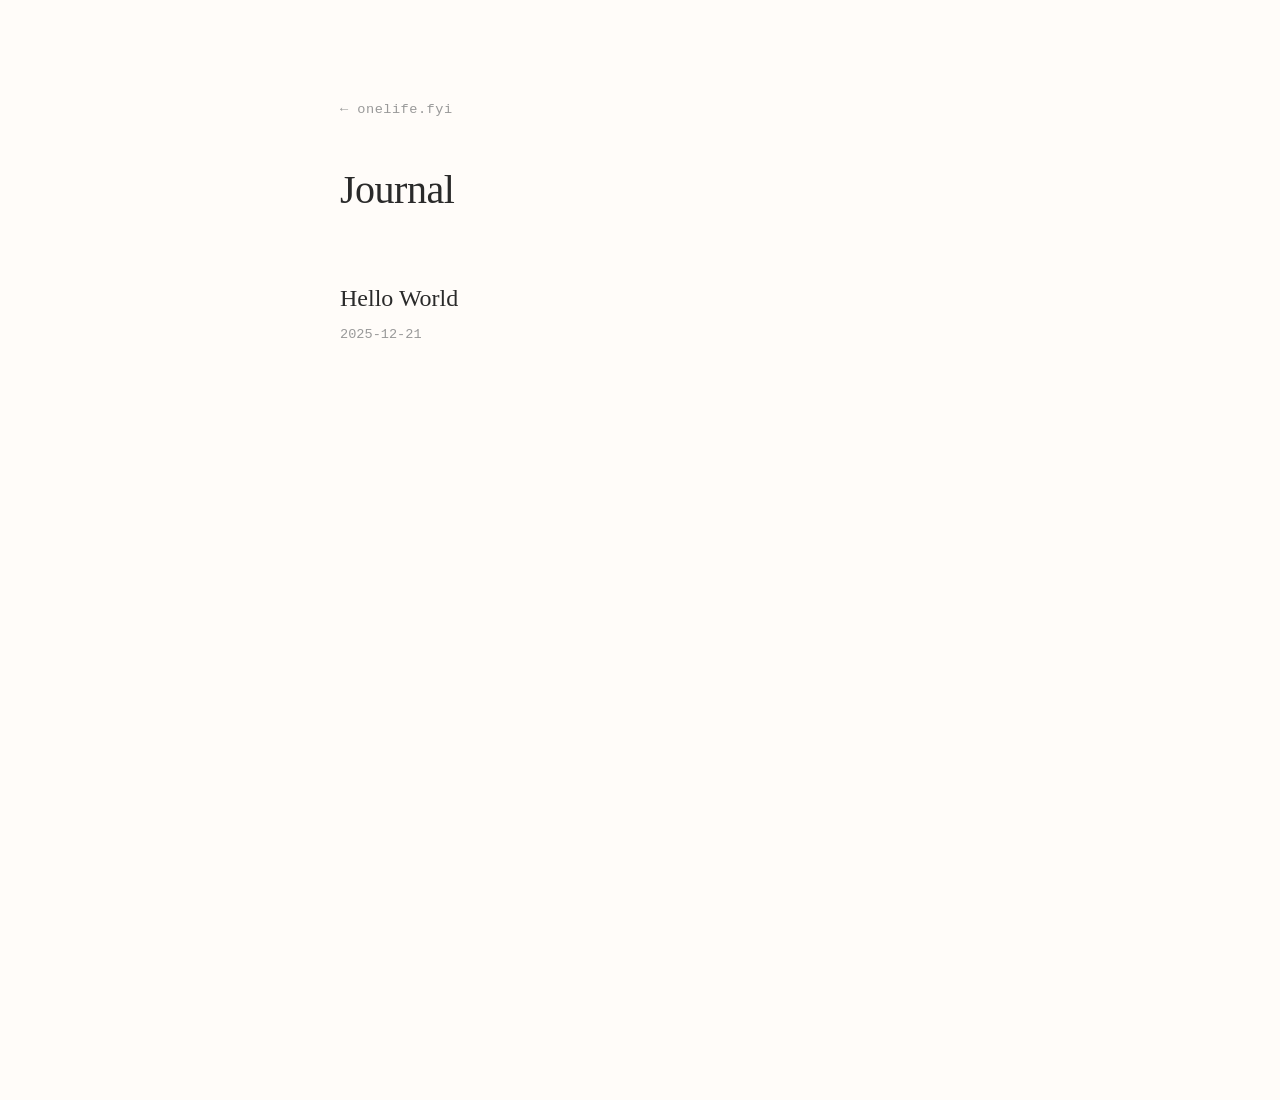
==== journal.html @ 36dee9a9 "Added journal + first post" ====
<!DOCTYPE html>
<html lang="en">
  <head>
    <meta charset="UTF-8" />
    <meta name="viewport" content="width=device-width, initial-scale=1.0" />
    <title>Journal - onelife.fyi</title>
    <style>
      :root {
        --bg: #fffcf9;
        --text: #2a2a2a;
        --meta: #999;
        --font-body: "Georgia", "Times New Roman", serif;
        --font-mono: "SF Mono", "Monaco", "Courier New", monospace;
      }

      body {
        background-color: var(--bg);
        color: var(--text);
        font-family: var(--font-body);
        line-height: 1.5;
        /* Changed for list view: align to top */
        min-height: 100vh;
        display: flex;
        flex-direction: column;
        justify-content: flex-start;
        align-items: flex-start;
        padding: 100px 40px; /* Top padding creates breathing room */
        max-width: 600px;
        margin: 0 auto;
      }

      .site-id {
        font-family: var(--font-mono);
        font-size: 0.85rem;
        color: var(--meta);
        margin-bottom: 40px;
        letter-spacing: 0.5px;
        text-decoration: none;
      }
      .site-id:hover {
        color: var(--text);
      }

      h1 {
        font-size: 2.5rem;
        font-weight: normal;
        margin: 0 0 60px 0;
        letter-spacing: -0.5px;
      }

      ul {
        list-style: none;
        padding: 0;
        margin: 0;
        width: 100%;
      }
      li {
        margin-bottom: 30px;
      }

      .post-link {
        text-decoration: none;
        display: block;
      }

      .post-title {
        font-size: 1.5rem;
        color: var(--text);
        display: block;
        margin-bottom: 5px;
      }

      .post-date {
        font-family: var(--font-mono);
        font-size: 0.85rem;
        color: var(--meta);
      }

      .post-link:hover .post-title {
        text-decoration: underline;
      }
    </style>
  </head>
  <body>
    <a href="index.html" class="site-id">← onelife.fyi</a>

    <h1>Journal</h1>

    <ul>
      <li>
        <a href="journal/20251221_helloWorld.html" class="post-link">
          <span class="post-title">Hello World</span>
          <span class="post-date">2025-12-21</span>
        </a>
      </li>
    </ul>
  </body>
</html>
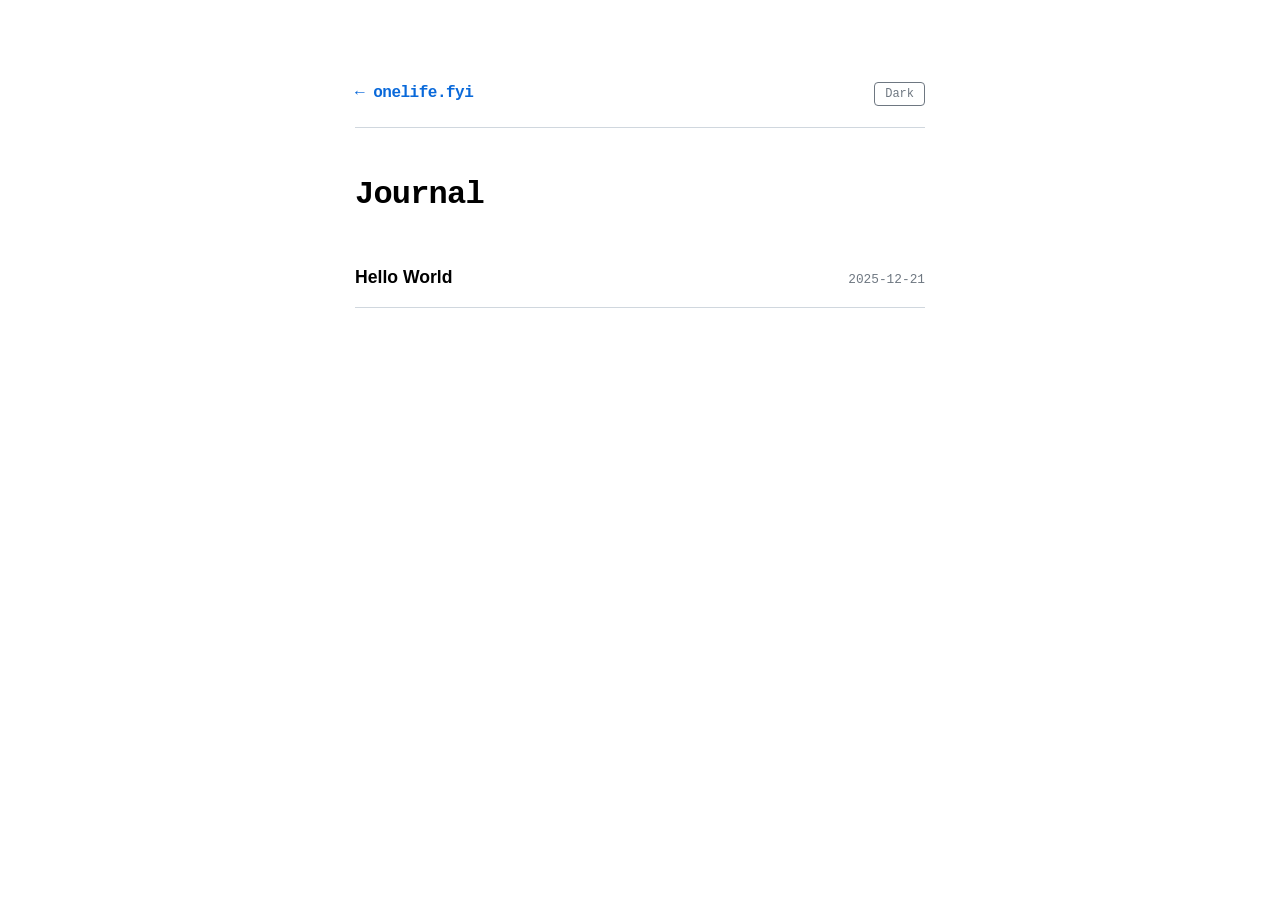
==== commit 7c5ecf37: "Change style + organise code" ====
--- a/journal.html
+++ b/journal.html
@@ -4,89 +4,18 @@
     <meta charset="UTF-8" />
     <meta name="viewport" content="width=device-width, initial-scale=1.0" />
     <title>Journal - onelife.fyi</title>
-    <style>
-      :root {
-        --bg: #fffcf9;
-        --text: #2a2a2a;
-        --meta: #999;
-        --font-body: "Georgia", "Times New Roman", serif;
-        --font-mono: "SF Mono", "Monaco", "Courier New", monospace;
-      }
-
-      body {
-        background-color: var(--bg);
-        color: var(--text);
-        font-family: var(--font-body);
-        line-height: 1.5;
-        /* Changed for list view: align to top */
-        min-height: 100vh;
-        display: flex;
-        flex-direction: column;
-        justify-content: flex-start;
-        align-items: flex-start;
-        padding: 100px 40px; /* Top padding creates breathing room */
-        max-width: 600px;
-        margin: 0 auto;
-      }
-
-      .site-id {
-        font-family: var(--font-mono);
-        font-size: 0.85rem;
-        color: var(--meta);
-        margin-bottom: 40px;
-        letter-spacing: 0.5px;
-        text-decoration: none;
-      }
-      .site-id:hover {
-        color: var(--text);
-      }
-
-      h1 {
-        font-size: 2.5rem;
-        font-weight: normal;
-        margin: 0 0 60px 0;
-        letter-spacing: -0.5px;
-      }
-
-      ul {
-        list-style: none;
-        padding: 0;
-        margin: 0;
-        width: 100%;
-      }
-      li {
-        margin-bottom: 30px;
-      }
-
-      .post-link {
-        text-decoration: none;
-        display: block;
-      }
-
-      .post-title {
-        font-size: 1.5rem;
-        color: var(--text);
-        display: block;
-        margin-bottom: 5px;
-      }
-
-      .post-date {
-        font-family: var(--font-mono);
-        font-size: 0.85rem;
-        color: var(--meta);
-      }
-
-      .post-link:hover .post-title {
-        text-decoration: underline;
-      }
-    </style>
+    <link rel="stylesheet" href="style.css" />
   </head>
   <body>
-    <a href="index.html" class="site-id">← onelife.fyi</a>
+    
+    <div class="top-bar">
+      <a href="index.html" class="site-id">← onelife.fyi</a>
+      <button id="theme-toggle" class="theme-toggle">Dark</button>
+    </div>
 
     <h1>Journal</h1>
 
-    <ul>
+    <ul class="post-list">
       <li>
         <a href="journal/20251221_helloWorld.html" class="post-link">
           <span class="post-title">Hello World</span>
@@ -94,5 +23,7 @@
         </a>
       </li>
     </ul>
+
+    <script src="theme.js"></script>
   </body>
-</html>
+</html>
--- a/style.css
+++ b/style.css
@@ -0,0 +1,249 @@
+:root {
+  /* --- Default Theme (Dark / "Midnight") --- */
+  --bg: #1e1e1e;          /* VS Code-ish dark grey */
+  --text: #c9d1d9;        /* Soft off-white for readability */
+  --heading: #ffffff;     /* Bright white for headers */
+  --accent: #64ffda;      /* Tech Teal for interaction */
+  --meta: #8b949e;        /* Muted grey for dates */
+  --border: #30363d;      /* Subtle border color */
+  
+  /* Fonts */
+  --font-body: -apple-system, BlinkMacSystemFont, "Segoe UI", Roboto, Helvetica, Arial, sans-serif;
+  --font-mono: "SF Mono", "Menlo", "Monaco", "Courier New", monospace;
+}
+
+/* --- Light Theme Override --- */
+[data-theme="light"] {
+  --bg: #ffffff;
+  --text: #24292e;
+  --heading: #000000;
+  --accent: #0969da;      /* GitHub Blue for light mode */
+  --meta: #6e7781;
+  --border: #d0d7de;
+}
+
+body {
+  background-color: var(--bg);
+  color: var(--text);
+  font-family: var(--font-body);
+  line-height: 1.7; /* Slightly more breathing room */
+  min-height: 100vh;
+  display: flex;
+  flex-direction: column;
+  padding: 80px 40px;
+  max-width: 650px; /* Slightly wider for the "editor" feel */
+  margin: 0 auto;
+  box-sizing: border-box;
+  transition: background-color 0.3s, color 0.3s;
+}
+
+/* --- Layout Adjustments --- */
+
+/* 1. Reset Body to align top-to-bottom */
+body {
+  justify-content: flex-start; /* Fixes the "toggle in middle" issue */
+}
+
+/* 2. New Container for Home Page Content */
+/* This pushes the content to the middle of the REMAINING space */
+.home-container {
+  flex: 1; /* Takes up all space below the top-bar */
+  display: flex;
+  flex-direction: column;
+  justify-content: center; /* Centers text vertically */
+  padding-bottom: 100px; /* Optical adjustment so it's not dead-center */
+}
+
+/* --- Visual Polish --- */
+
+/* Make the big text look like a command input */
+.hero-text {
+  font-family: var(--font-mono);
+  font-size: 2.5rem;
+  font-weight: 600;
+  color: var(--heading);
+  letter-spacing: -1px;
+  margin-bottom: 20px;
+}
+
+/* The Blinking Cursor Effect */
+.cursor::after {
+  content: "▋";
+  color: var(--accent);
+  margin-left: 5px;
+  animation: blink 1s step-start infinite;
+  vertical-align: baseline;
+}
+
+@keyframes blink {
+  50% { opacity: 0; }
+}
+
+/* Subtext Styling */
+.intro-text {
+  font-size: 1.25rem;
+  color: var(--text);
+  margin-bottom: 40px;
+  max-width: 450px;
+}
+
+/* Call to Action Button */
+.cta-link {
+  font-family: var(--font-mono);
+  color: var(--accent);
+  border: 1px solid var(--accent);
+  padding: 10px 20px;
+  border-radius: 4px;
+  display: inline-block;
+  transition: all 0.2s;
+}
+
+.cta-link:hover {
+  background-color: var(--accent);
+  color: var(--bg);
+  text-decoration: none;
+}
+
+/* --- Top Bar & Navigation --- */
+.top-bar {
+  display: flex;
+  justify-content: space-between;
+  align-items: center;
+  margin-bottom: 40px;
+  padding-bottom: 20px;
+  border-bottom: 1px solid var(--border); /* Adds a structural line */
+}
+
+.site-id {
+  font-family: var(--font-mono);
+  font-weight: 600;
+  color: var(--accent); /* Makes the logo pop */
+  letter-spacing: -0.5px;
+}
+
+.theme-toggle {
+  background: transparent;
+  border: 1px solid var(--meta);
+  color: var(--meta);
+  font-family: var(--font-mono);
+  font-size: 0.75rem;
+  padding: 4px 10px;
+  border-radius: 4px;
+  cursor: pointer;
+  transition: all 0.2s;
+}
+.theme-toggle:hover {
+  border-color: var(--accent);
+  color: var(--accent);
+}
+
+/* --- Typography --- */
+h1 {
+  font-family: var(--font-mono); /* Monospace headers = "Tech" feel */
+  color: var(--heading);
+  font-size: 2rem;
+  font-weight: 600;
+  margin: 0 0 25px 0;
+  letter-spacing: -0.8px;
+}
+
+p {
+  margin-bottom: 1.6rem;
+  font-weight: 400;
+}
+
+/* --- Links --- */
+a {
+  text-decoration: none;
+  color: var(--text);
+  transition: color 0.2s;
+}
+
+/* Navigation Links */
+nav a {
+  font-family: var(--font-mono);
+  color: var(--heading);
+  border-bottom: 1px solid var(--accent);
+  padding-bottom: 2px;
+}
+nav a:hover {
+  background-color: var(--accent);
+  color: var(--bg); /* Inverts color on hover */
+  border-bottom-color: transparent;
+}
+
+/* --- Post Content --- */
+article p {
+  color: var(--text);
+}
+
+article a {
+  color: var(--accent);
+  text-decoration: none;
+  border-bottom: 1px dashed var(--accent);
+}
+article a:hover {
+  border-bottom-style: solid;
+}
+
+.meta-date {
+  font-family: var(--font-mono);
+  font-size: 0.8rem;
+  color: var(--meta);
+  display: block;
+  margin-top: -15px; /* Pulls date closer to H1 */
+  margin-bottom: 40px;
+}
+
+article ul {
+  border-left: 2px solid var(--border);
+  padding-left: 20px;
+  margin-left: 5px;
+}
+article li {
+  margin-bottom: 10px;
+}
+
+/* --- Journal List --- */
+ul.post-list {
+  list-style: none;
+  padding: 0;
+  margin: 0;
+}
+
+.post-link {
+  display: flex; /* Aligns date and title horizontally */
+  justify-content: space-between;
+  align-items: baseline;
+  padding: 15px 0;
+  border-bottom: 1px solid var(--border);
+  margin-bottom: 0;
+}
+
+.post-link:hover .post-title {
+  color: var(--accent);
+  text-decoration: none;
+}
+
+.post-title {
+  font-weight: 600;
+  font-size: 1.1rem;
+  color: var(--heading);
+}
+
+.post-date {
+  font-family: var(--font-mono);
+  font-size: 0.8rem;
+  color: var(--meta);
+  white-space: nowrap; /* Keeps date from breaking line */
+}
+
+/* --- Mobile --- */
+@media (max-width: 600px) {
+  body { padding: 40px 20px; }
+  h1 { font-size: 1.75rem; }
+  .post-link {
+    flex-direction: column; /* Stack title and date on phone */
+    gap: 5px;
+  }
+}
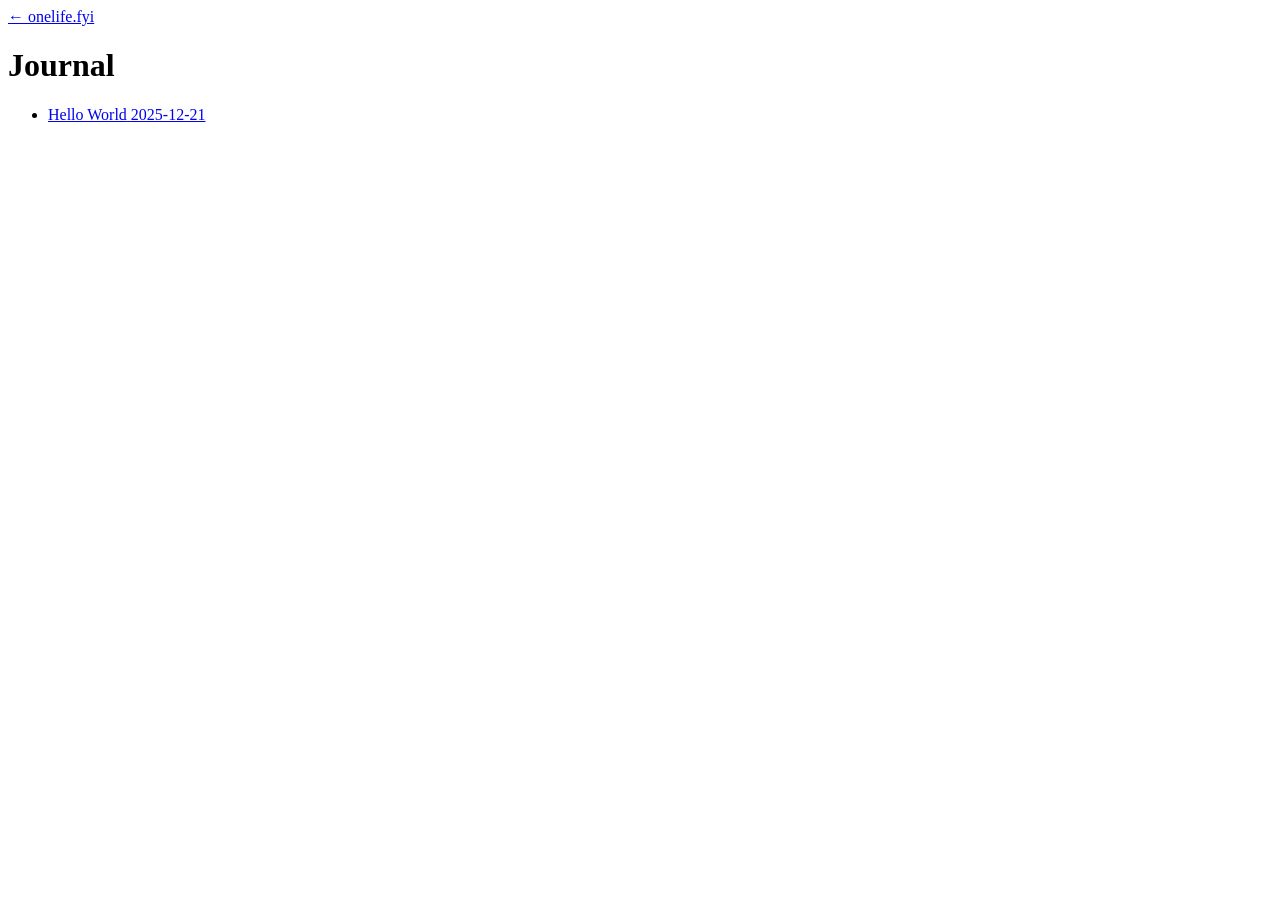
==== commit e23680b1: "reverting back to something I know - RIP cool AI style" ====
--- a/journal.html
+++ b/journal.html
@@ -4,26 +4,23 @@
     <meta charset="UTF-8" />
     <meta name="viewport" content="width=device-width, initial-scale=1.0" />
     <title>Journal - onelife.fyi</title>
-    <link rel="stylesheet" href="style.css" />
   </head>
   <body>
     
-    <div class="top-bar">
-      <a href="index.html" class="site-id">← onelife.fyi</a>
-      <button id="theme-toggle" class="theme-toggle">Dark</button>
+    <div>
+      <a href="index.html">← onelife.fyi</a>
     </div>
 
     <h1>Journal</h1>
 
-    <ul class="post-list">
+    <ul>
       <li>
-        <a href="journal/20251221_helloWorld.html" class="post-link">
-          <span class="post-title">Hello World</span>
-          <span class="post-date">2025-12-21</span>
+        <a href="journal/20251221_helloWorld.html">
+          <span>Hello World</span>
+          <span>2025-12-21</span>
         </a>
       </li>
     </ul>
 
-    <script src="theme.js"></script>
   </body>
 </html>
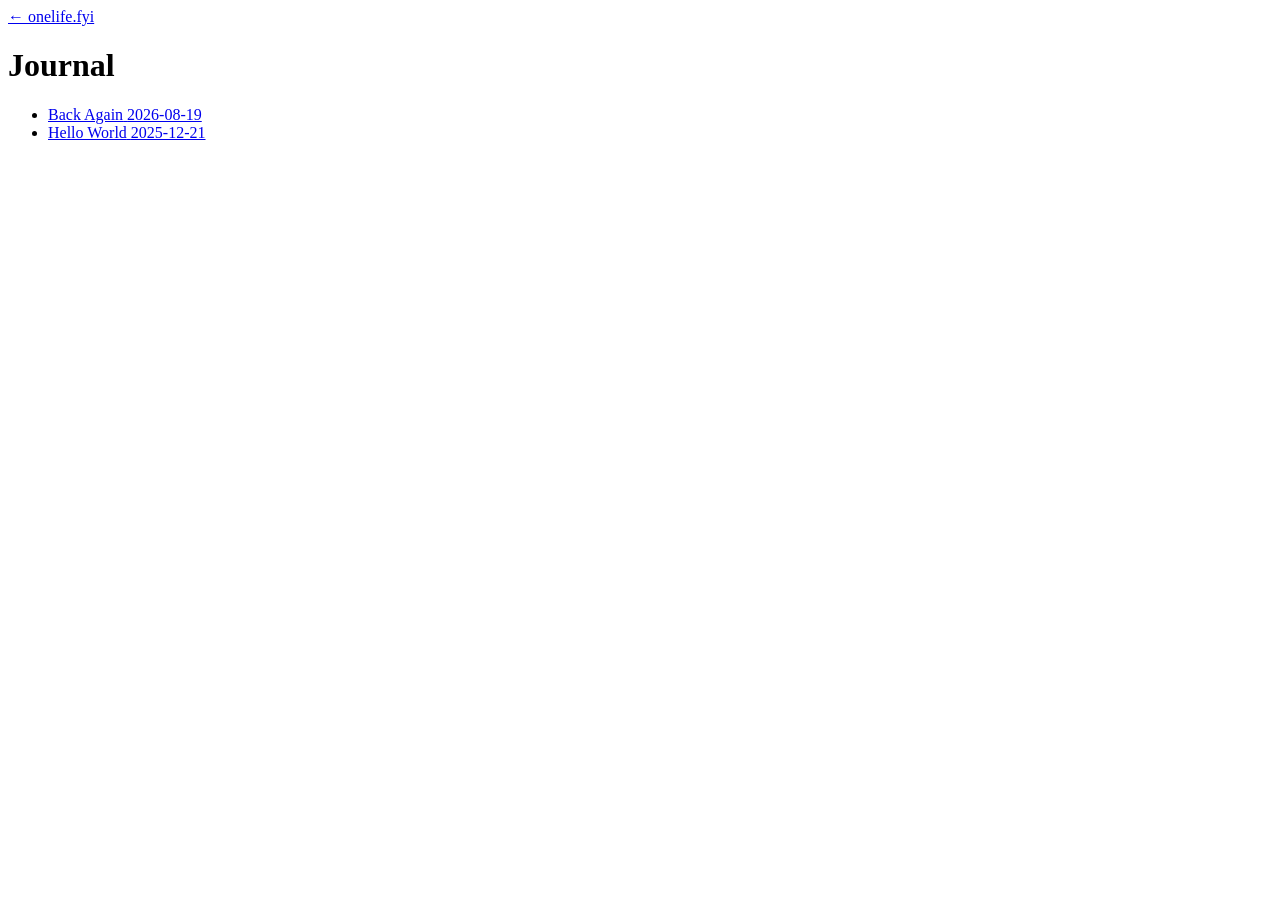
==== commit cfacd138: "add journal entry: back again" ====
--- a/journal.html
+++ b/journal.html
@@ -15,6 +15,12 @@
 
     <ul>
       <li>
+        <a href="journal/20260819_backAgain.html">
+          <span>Back Again</span>
+          <span>2026-08-19</span>
+        </a>
+      </li>
+      <li>
         <a href="journal/20251221_helloWorld.html">
           <span>Hello World</span>
           <span>2025-12-21</span>
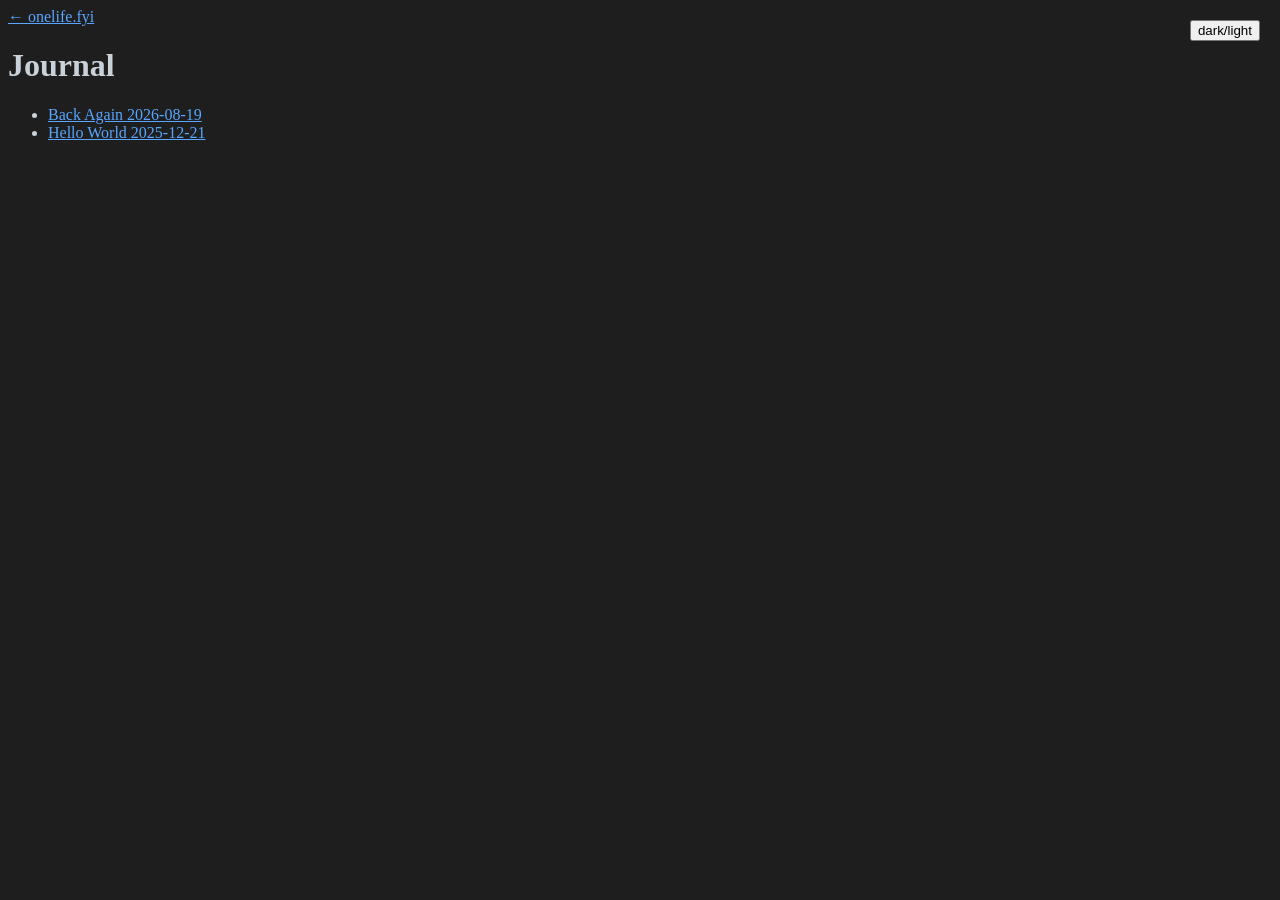
==== commit afd80d85: "add vanilla JS/CSS dark mode toggle with localStorage" ====
--- a/journal.html
+++ b/journal.html
@@ -4,10 +4,12 @@
     <meta charset="UTF-8" />
     <meta name="viewport" content="width=device-width, initial-scale=1.0" />
     <title>Journal - onelife.fyi</title>
+    <link rel="stylesheet" href="style.css" />
   </head>
-  <body>
+  <body class="dark-theme">
     
     <div>
+      <button id="theme-toggle">dark/light</button>
       <a href="index.html">← onelife.fyi</a>
     </div>
 
@@ -28,5 +30,6 @@
       </li>
     </ul>
 
+    <script src="script.js"></script>
   </body>
 </html>
--- a/style.css
+++ b/style.css
@@ -0,0 +1,23 @@
+body {
+  background-color: #f6f8fa;
+  color: #24292e;
+}
+
+.dark-theme {
+  background-color: #1e1e1e;
+  color: #c9d1d9;
+}
+
+#theme-toggle {
+  position: absolute;
+  top: 20px;
+  right: 20px;
+}
+
+a {
+  color: #0969da;
+}
+
+.dark-theme a {
+  color: #58a6ff;
+}
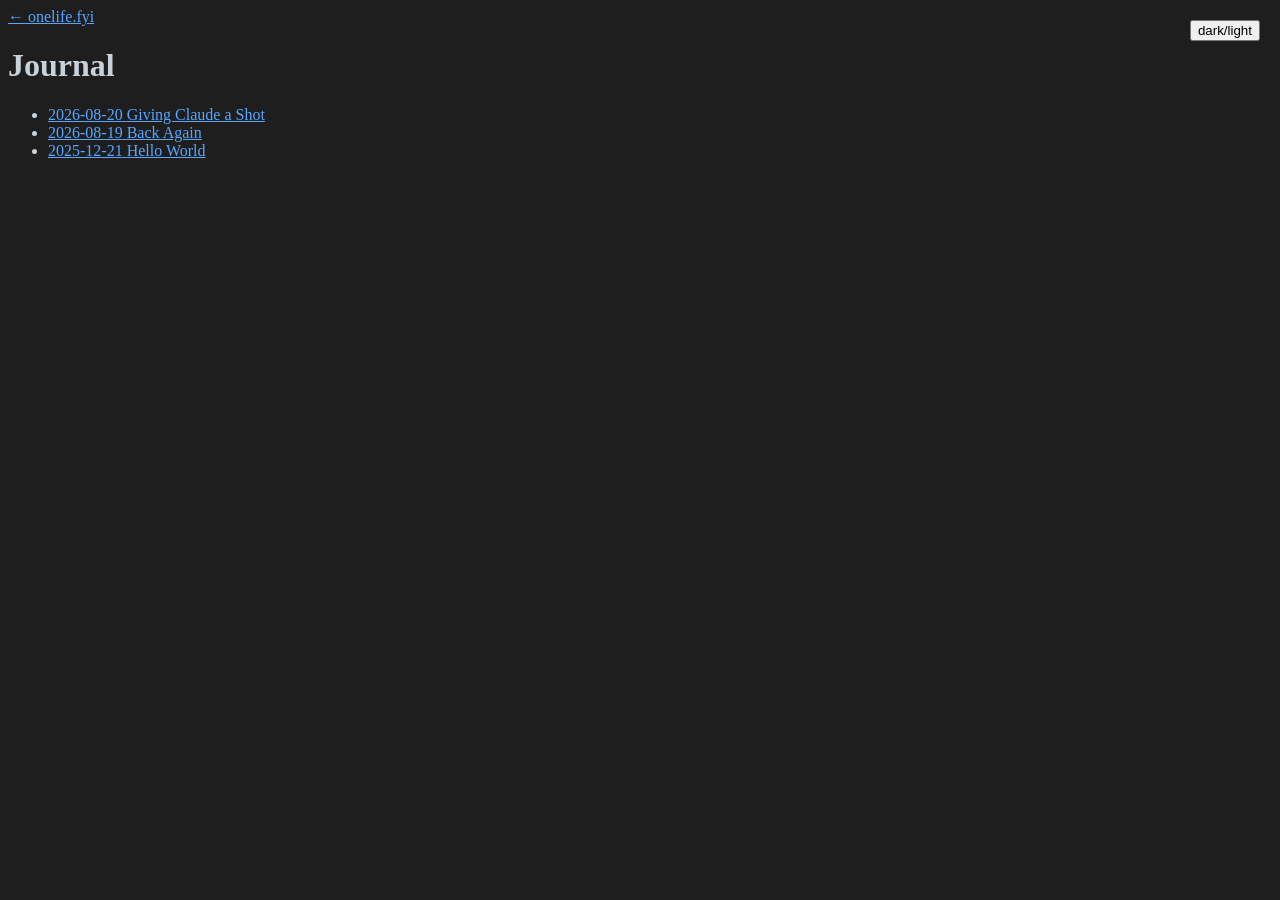
==== commit 21cc980e: "add journal entry: Claude Pro first impressions + date-first list order" ====
--- a/journal.html
+++ b/journal.html
@@ -17,15 +17,21 @@
 
     <ul>
       <li>
+        <a href="journal/20260820_claudePro.html">
+          <span>2026-08-20</span>
+          <span>Giving Claude a Shot</span>
+        </a>
+      </li>
+      <li>
         <a href="journal/20260819_backAgain.html">
+          <span>2026-08-19</span>
           <span>Back Again</span>
-          <span>2026-08-19</span>
         </a>
       </li>
       <li>
         <a href="journal/20251221_helloWorld.html">
+          <span>2025-12-21</span>
           <span>Hello World</span>
-          <span>2025-12-21</span>
         </a>
       </li>
     </ul>
